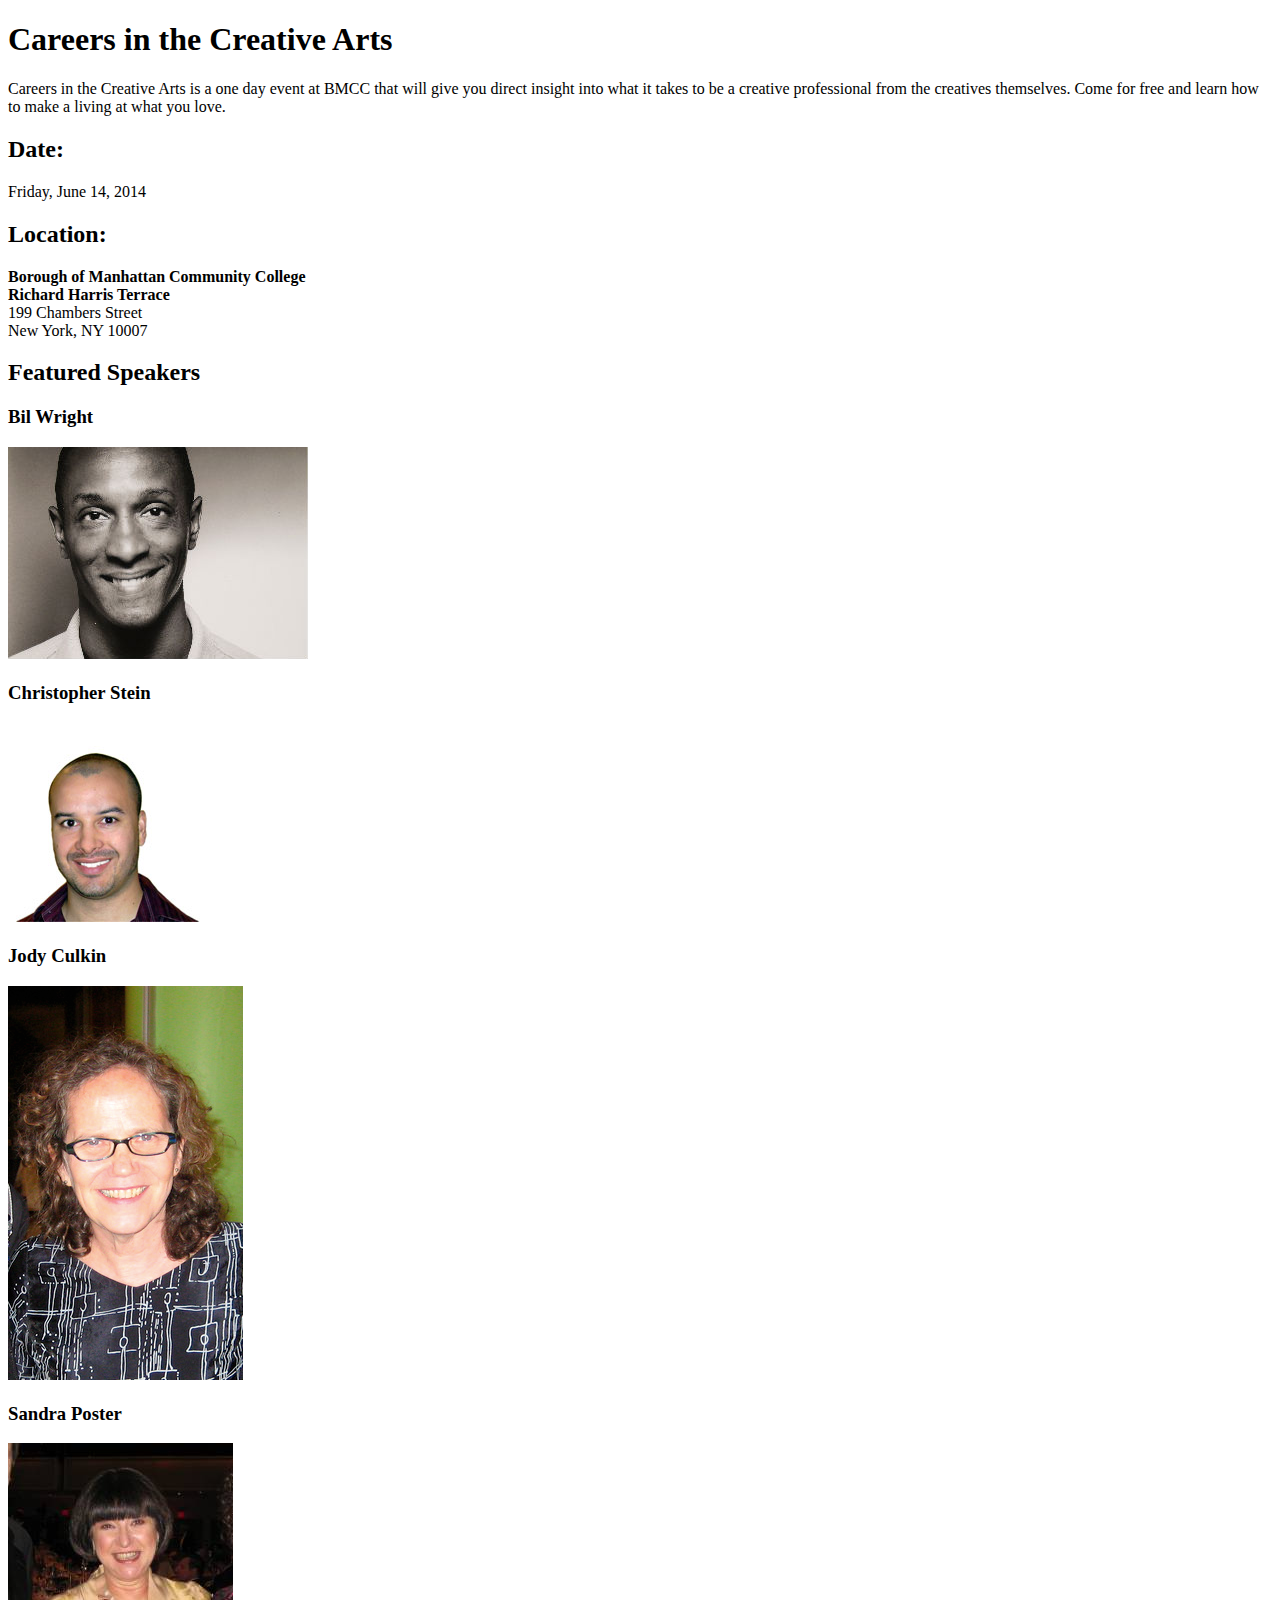
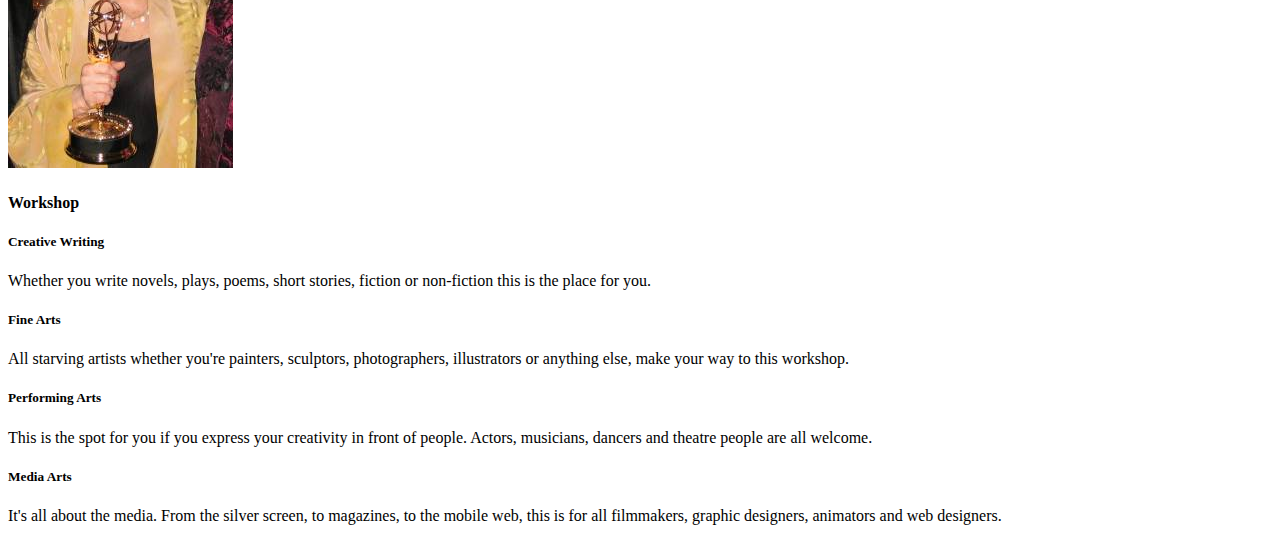
==== index.html @ 3017a3a6 "first version html" ====
<!doctype html>
<html>
<head>
<meta charset="utf-8">
<title>Careers in the Creative Arts</title>
</head>

<body>
<h1>Careers in the Creative Arts</h1>

<section id="intrduction" class="home">
<p>Careers in the Creative Arts is a one day event at BMCC that will give you direct insight into what it takes to be a creative professional from the creatives themselves. Come for free and learn how to make a living at what you love.</p>
</section>

<section id="date" class="home">
<h2>Date:</h2>
<p>Friday, June 14, 2014</p>
</section>

<section id="location" class="home">
<h2>Location:</h2>
<p><strong>Borough of Manhattan Community College</strong><br>
<strong>Richard Harris Terrace</strong><br>
199 Chambers Street<br>
New York, NY 10007</p>
</section>

<section id="speakers" class="home">
<h2>Featured Speakers</h2>

<div id="prof-wright" class="speaker">
<h3>Bil Wright</h3>
<img src="Speakers/images/BilWright.jpg">
</div>

<div id="prof-stein" class="speaker">
<h3>Christopher Stein</h3>
<img src="Speakers/images/ChrisStein.jpg">
</div>

<div id="prof-culkin" class="speaker">
<h3>Jody Culkin</h3>
<img src="Speakers/images/JodyCulkin.png">
</div>

<div id="prof-poster" class="speaker">
<h3>Sandra Poster</h3>
<img src="Speakers/images/SandraPosterwithEmmy2.JPG">
</div>

</section>

<h4>Workshop</h4>

<section id="creativewriting" class="workshop">
<h5>Creative Writing</h5>
<p>Whether you write novels, plays, poems, short stories, fiction or non-fiction this is the place for you.</p>
</section>

<section id="finearts" class="workshop">
<h5>Fine Arts</h5>
<p>All starving artists whether you're painters, sculptors, photographers, illustrators or anything else, make your way to this workshop.</p>
</section>

<section id="performingarts" class="workshop">
<h5>Performing Arts</h5>
<p>This is the spot for you if you express your creativity in front of people. Actors, musicians, dancers and theatre people are all welcome.</p>
</section>

<section id="mediaarts" class="workshop">
<h5>Media Arts</h5>
<p>It's all about the media. From the silver screen, to magazines, to the mobile web, this is for all filmmakers, graphic designers, animators and web designers.</p>
</section>

</body>
</html>
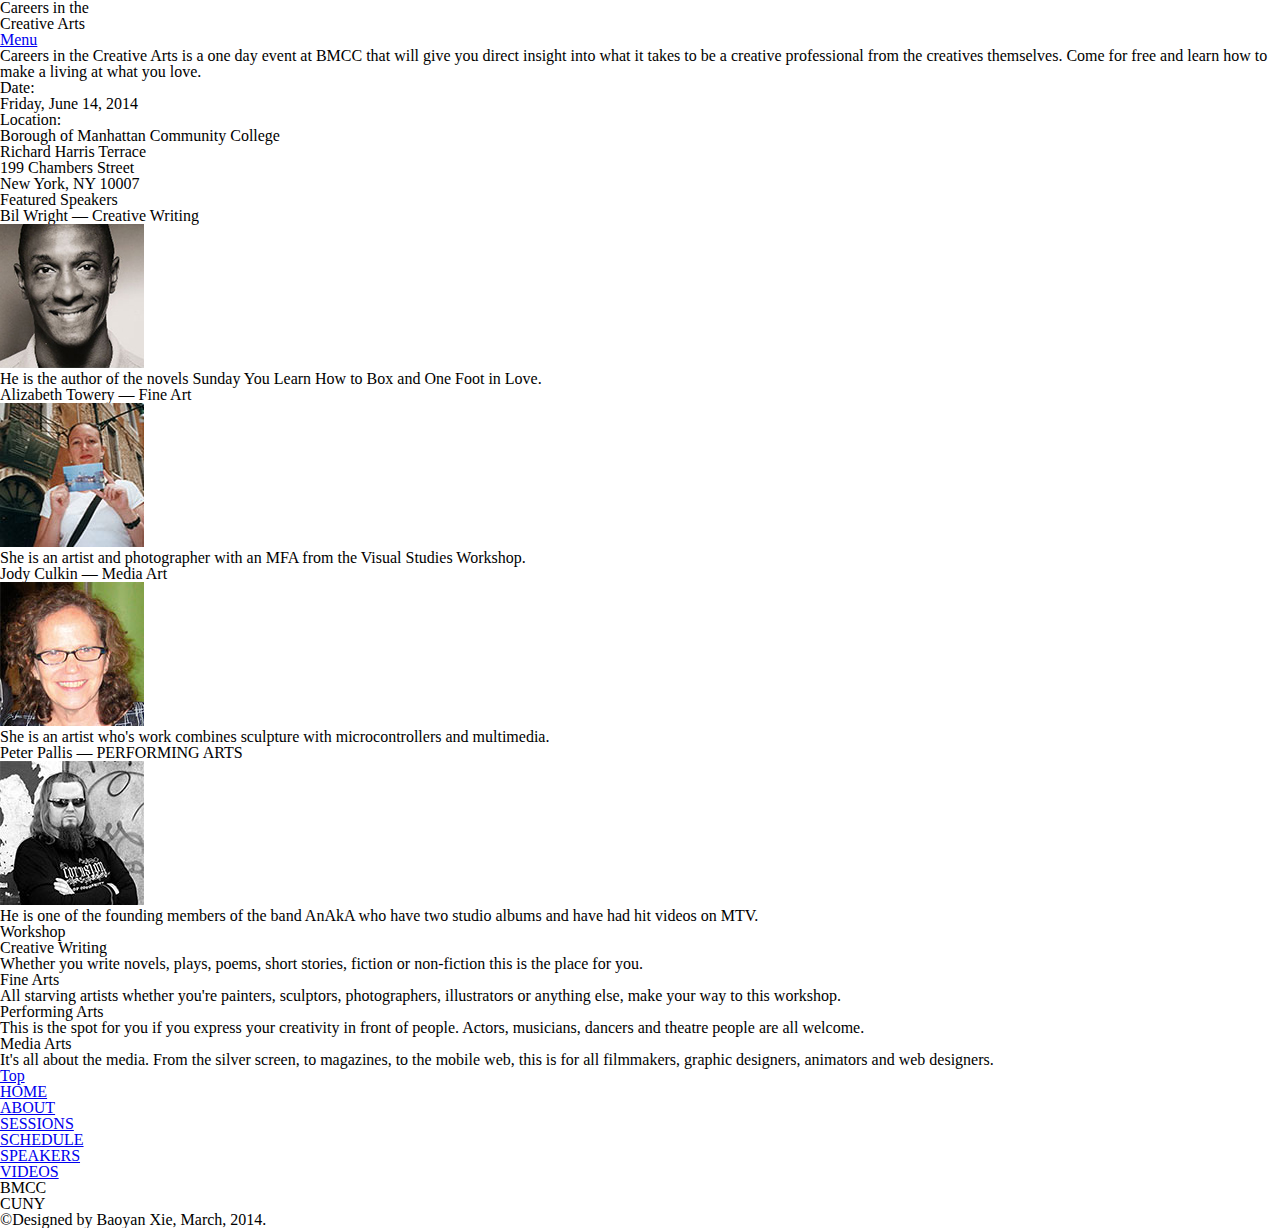
==== commit f7f5a699: "first draft (new modified)" ====
--- a/index.html
+++ b/index.html
@@ -3,74 +3,113 @@
 <head>
 <meta charset="utf-8">
 <title>Careers in the Creative Arts</title>
+<link rel="stylesheet" type="text/css" href="css/resetsheet.css">
+<link rel="stylesheet" type="text/css" href="css/index.css">
 </head>
 
 <body>
-<h1>Careers in the Creative Arts</h1>
+<div id="top"></div>
+<header>
+<h1>Careers in the <br>Creative Arts</h1>
+<div class="menu" id="menu-button">
+    <a href="#main_nav">Menu</a>
+    </div>
+</header>
 
 <section id="intrduction" class="home">
-<p>Careers in the Creative Arts is a one day event at BMCC that will give you direct insight into what it takes to be a creative professional from the creatives themselves. Come for free and learn how to make a living at what you love.</p>
-</section>
+<div class="info">
+<p><strong>Careers in the Creative Arts is a one day event at BMCC that will give you direct insight into what it takes to be a creative professional from the creatives themselves. Come for free and learn how to make a living at what you love.</strong></p>
+</div>
 
-<section id="date" class="home">
+<div class="info">
 <h2>Date:</h2>
 <p>Friday, June 14, 2014</p>
-</section>
+</div>
 
-<section id="location" class="home">
+<div class="info">
 <h2>Location:</h2>
-<p><strong>Borough of Manhattan Community College</strong><br>
-<strong>Richard Harris Terrace</strong><br>
+<p>Borough of Manhattan Community College<br>
+Richard Harris Terrace<br>
 199 Chambers Street<br>
 New York, NY 10007</p>
-</section>
+</div>
+</section><!--end id=intrduction-->
 
-<section id="speakers" class="home">
-<h2>Featured Speakers</h2>
+<section id="featuredspeakers" class="home">
+<h4>Featured Speakers</h4>
 
-<div id="prof-wright" class="speaker">
-<h3>Bil Wright</h3>
-<img src="Speakers/images/BilWright.jpg">
+<div class="speaker">
+<h3>Bil Wright<span> &mdash; Creative Writing</span></h3>
+<img src="images/bil wright.jpg">
+<p>He is the author of the novels Sunday You Learn How to Box and One Foot in Love.</p>
 </div>
 
-<div id="prof-stein" class="speaker">
-<h3>Christopher Stein</h3>
-<img src="Speakers/images/ChrisStein.jpg">
+<div class="speaker">
+<h3>Alizabeth Towery <span> &mdash; Fine Art</span></h3>
+<img src="images/towery.jpg">
+<p>She is an artist and photographer with an MFA from the Visual Studies Workshop.</p>
 </div>
 
-<div id="prof-culkin" class="speaker">
-<h3>Jody Culkin</h3>
-<img src="Speakers/images/JodyCulkin.png">
+<div class="speaker">
+<h3>Jody Culkin <span> &mdash; Media Art</span></h3>
+<img src="images/culkin.jpg">
+<p>She is an artist who's work combines sculpture with microcontrollers and multimedia.</p>
 </div>
 
-<div id="prof-poster" class="speaker">
-<h3>Sandra Poster</h3>
-<img src="Speakers/images/SandraPosterwithEmmy2.JPG">
+<div class="speaker1"><!--for special style setting-->
+<h3>Peter Pallis <span> &mdash; PERFORMING ARTS</span></h3>
+<img src="images/peter.jpg">
+<p>He is one of the founding members of the band AnAkA who have two studio albums and have had hit videos on MTV.</p>
+</div>
+</section><!--end id=featuredspeakers-->
+
+<section id="workshop" class="home">
+<h4>Workshop</h4>
+
+<div class="artItem">
+<h5>Creative Writing</h5>
+<p>Whether you write novels, plays, poems, short stories, fiction or non-fiction this is the place for you.</p>
 </div>
 
-</section>
-
-<h4>Workshop</h4>
-
-<section id="creativewriting" class="workshop">
-<h5>Creative Writing</h5>
-<p>Whether you write novels, plays, poems, short stories, fiction or non-fiction this is the place for you.</p>
-</section>
-
-<section id="finearts" class="workshop">
+<div class="artItem">
 <h5>Fine Arts</h5>
 <p>All starving artists whether you're painters, sculptors, photographers, illustrators or anything else, make your way to this workshop.</p>
-</section>
+</div>
 
-<section id="performingarts" class="workshop">
+<div class="artItem">
 <h5>Performing Arts</h5>
 <p>This is the spot for you if you express your creativity in front of people. Actors, musicians, dancers and theatre people are all welcome.</p>
-</section>
+</div>
 
-<section id="mediaarts" class="workshop">
+<div class="artItem">
 <h5>Media Arts</h5>
 <p>It's all about the media. From the silver screen, to magazines, to the mobile web, this is for all filmmakers, graphic designers, animators and web designers.</p>
-</section>
+</div>
+</section><!--end id=workshop-->
+
+<div class="top">
+	       <a href="#top">Top</a>
+           </div>
+           
+    <div class="container"> 
+    <nav id="main_nav" >
+      <ul>
+          <li><a href="index.html">HOME</a></li>
+          <li><a href="info.html">ABOUT</a></li>
+          <li><a href="sessions.html">SESSIONS</a></li>
+          <li><a href="schedule.html">SCHEDULE</a></li>
+          <li><a href="speakers.html">SPEAKERS</a></li>
+          <li><a href="videos.html">VIDEOS</a></li>
+       </ul>
+    </nav><!--end main_nav -->  
+ </div> <!-- end contanier -->
 
 </body>
+
+<footer>
+<div id="bmcc">
+<p><strong>BMCC<br>CUNY</strong></p>
+</div>
+<small>&copy;Designed by Baoyan Xie, March, 2014.</small>
+</footer>
 </html>
--- a/css/resetsheet.css
+++ b/css/resetsheet.css
@@ -0,0 +1,48 @@
+/* http://meyerweb.com/eric/tools/css/reset/ 
+   v2.0 | 20110126
+   License: none (public domain)
+*/
+
+html, body, div, span, applet, object, iframe,
+h1, h2, h3, h4, h5, h6, p, blockquote, pre,
+a, abbr, acronym, address, big, cite, code,
+del, dfn, em, img, ins, kbd, q, s, samp,
+small, strike, strong, sub, sup, tt, var,
+b, u, i, center,
+dl, dt, dd, ol, ul, li,
+fieldset, form, label, legend,
+table, caption, tbody, tfoot, thead, tr, th, td,
+article, aside, canvas, details, embed, 
+figure, figcaption, footer, header, hgroup, 
+menu, nav, output, ruby, section, summary,
+time, mark, audio, video {
+	margin: 0;
+	padding: 0;
+	border: 0;
+	font-size: 100%;
+	font: inherit;
+	vertical-align: baseline;
+}
+/* HTML5 display-role reset for older browsers */
+article, aside, details, figcaption, figure, 
+footer, header, hgroup, menu, nav, section {
+	display: block;
+}
+body {
+	line-height: 1;
+}
+ol, ul {
+	list-style: none;
+}
+blockquote, q {
+	quotes: none;
+}
+blockquote:before, blockquote:after,
+q:before, q:after {
+	content: '';
+	content: none;
+}
+table {
+	border-collapse: collapse;
+	border-spacing: 0;
+}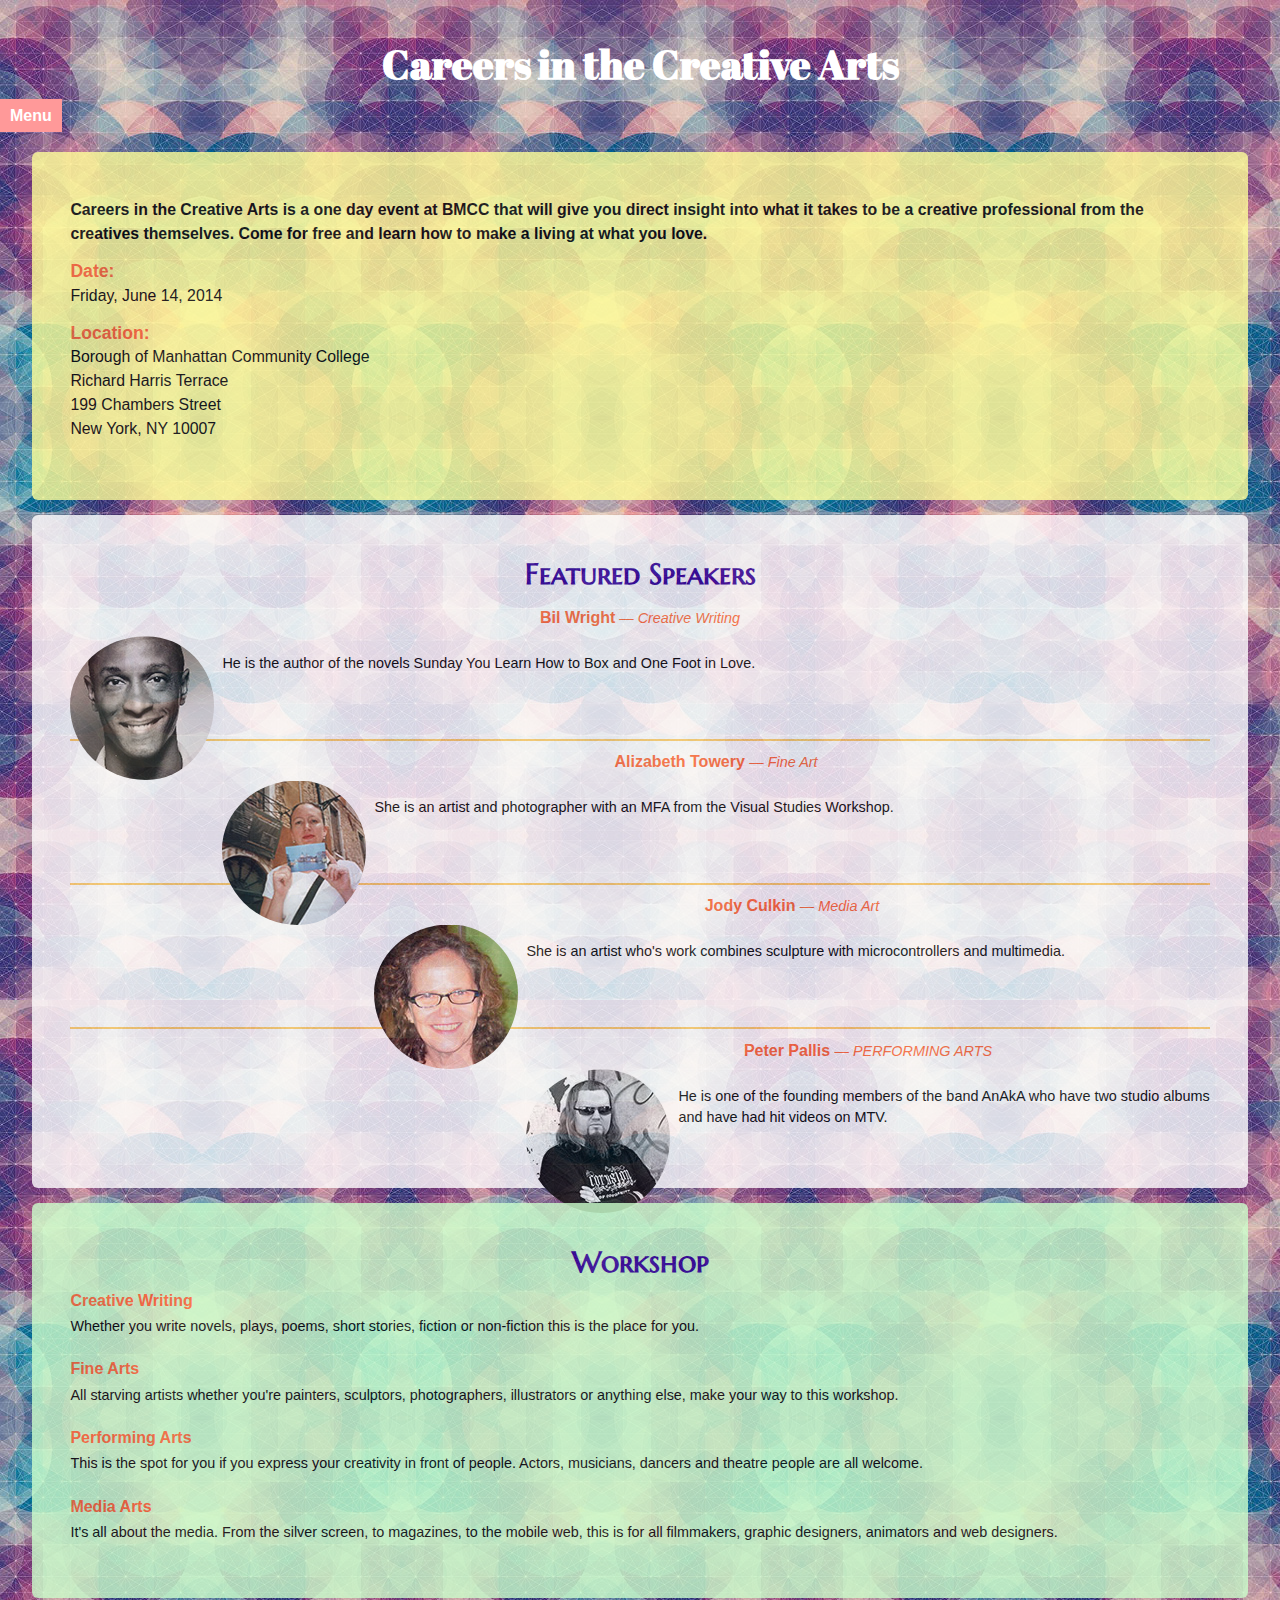
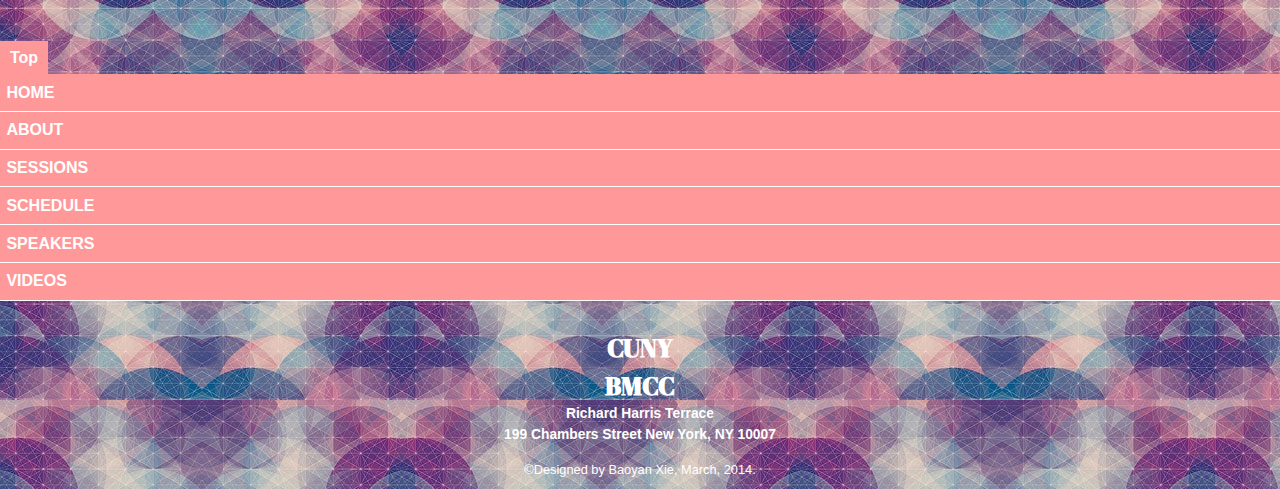
==== commit c5131f73: "final version" ====
--- a/index.html
+++ b/index.html
@@ -5,12 +5,14 @@
 <title>Careers in the Creative Arts</title>
 <link rel="stylesheet" type="text/css" href="css/resetsheet.css">
 <link rel="stylesheet" type="text/css" href="css/index.css">
+<link href='http://fonts.googleapis.com/css?family=Abril+Fatface' rel='stylesheet' type='text/css'>
+<link href='http://fonts.googleapis.com/css?family=Marcellus+SC' rel='stylesheet' type='text/css'>
 </head>
 
 <body>
 <div id="top"></div>
 <header>
-<h1>Careers in the <br>Creative Arts</h1>
+<h1>Careers in the Creative Arts</h1>
 <div class="menu" id="menu-button">
     <a href="#main_nav">Menu</a>
     </div>
@@ -40,7 +42,7 @@
 
 <div class="speaker">
 <h3>Bil Wright<span> &mdash; Creative Writing</span></h3>
-<img src="images/bil wright.jpg">
+<img src="images/bil-wright.jpg">
 <p>He is the author of the novels Sunday You Learn How to Box and One Foot in Love.</p>
 </div>
 
@@ -56,7 +58,7 @@
 <p>She is an artist who's work combines sculpture with microcontrollers and multimedia.</p>
 </div>
 
-<div class="speaker1"><!--for special style setting-->
+<div class="speakerlast"><!--for different style setting-->
 <h3>Peter Pallis <span> &mdash; PERFORMING ARTS</span></h3>
 <img src="images/peter.jpg">
 <p>He is one of the founding members of the band AnAkA who have two studio albums and have had hit videos on MTV.</p>
@@ -108,8 +110,14 @@
 
 <footer>
 <div id="bmcc">
-<p><strong>BMCC<br>CUNY</strong></p>
+<p><strong>CUNY<br>BMCC</strong></p>
 </div>
+
+<div id="address">
+<p>Richard Harris Terrace<br>
+   199 Chambers Street New York, NY 10007</p>
+ </div>
+
 <small>&copy;Designed by Baoyan Xie, March, 2014.</small>
 </footer>
 </html>
--- a/css/index.css
+++ b/css/index.css
@@ -0,0 +1,197 @@
+@charset "utf-8";
+/* CSS Document */
+
+/* apply a natural box layout model to all elements */
+*, *:before, *:after {
+-moz-box-sizing: border-box; 
+-webkit-box-sizing: border-box; 
+box-sizing: border-box;
+}
+
+/* make images and video elements responsive */
+img,video{width: auto; max-width: 100%; height: auto; margin: 0 auto 1em;}
+
+body{
+	width:100%;
+	margin:0 auto;
+	line-height:1.5;
+	font-family:Arial, Helvetica, sans-serif;
+	background-image:url(../images/00.jpg);
+}
+p{
+	font-size:0.9em;
+	padding-top:0.5em;
+	line-height:1.5em;
+}
+header h1{
+	text-align:center;
+	font-weight:bold;
+	padding-top:1em;
+	font-size:2.5em;
+	color:#fff;
+	line-height:1.2em;
+	font-family:'Abril Fatface'; 
+}
+
+/*---------------------------------
+body styles
+---------------------------------*/
+.home{
+	width:95%;
+	/* margin:0 auto; */
+	margin-left:auto;
+	margin-right:auto;
+	margin-bottom:15px;
+	padding:3% 3%;
+	opacity:0.8;
+	border-radius:6px;
+}
+h4{
+	text-align:center;
+	font-weight:900;
+	font-size:1.8em;
+	font-family: 'Marcellus SC', serif;
+	color:#309;
+}
+
+/* intrduction page*/
+#intrduction{
+    background-color:#FF9;
+	font-size:1.1em;		
+}
+strong{
+	font-weight:900;
+}
+.info{
+	padding-bottom:1.2em;
+}
+h2{
+	font-weight:900;
+	line-height:0.5em;
+	color:#f63;
+}
+
+/*featuredspeakers page*/
+#featuredspeakers{
+	background-color:#FFF;
+}
+#featuredspeakers p{
+	padding-top:1.6em;
+}
+.speaker{
+	padding-top:0.6em;
+	padding-bottom:4em;
+    border-bottom:2px solid #FC6;
+}
+.speakerlast{
+	padding-top:0.6em;
+	padding-bottom:1.3em;
+}
+img{
+	float:left;
+	padding-top:0.4em;
+	padding-right:0.5em;
+	border-radius:5em;
+}
+h3{
+	color:#f63;
+	font-weight:900;
+	text-align:center;
+}
+span{
+	font-style:italic;
+	font-size:0.9em;
+	font-weight:500;
+}
+
+/*workshop page*/
+#workshop{
+	background-color:#CFC;
+}
+h5{
+	color:#f63;
+	font-weight:900;
+	line-height:1em;
+}
+.artItem{
+	padding-bottom:1em;
+	padding-top:0.5em;
+}
+
+
+/*----------------------------
+footer styles
+-----------------------------*/
+footer{
+	text-align:center;
+	font-size:0.8em;
+	color:#fff;
+	margin-bottom:0.8em;
+}
+#bmcc{
+	font-size:2.2em;
+	font-weight:bold;
+	margin-top:0.5em;
+	font-family:'Abril Fatface'; 
+}
+#address{
+	font-size: 1.2em;
+	font-weight:bold;
+	margin-top:-0.5em;
+	margin-bottom:1em;
+}
+
+
+/* ---------------------------------
+Navigation Styles
+----------------------------------- */
+#main_nav{
+  clear:both;
+}  
+
+#main_nav ul{
+  list-style: none;
+}
+
+#main_nav li a{
+  display:block;
+  color:#FFF;
+  background-color:#F99;
+  text-transform: uppercase;
+  padding: 0.4em; /* 10/16 */
+  text-decoration:none;
+  border-bottom:1px solid;
+  font-weight:800; 
+}
+
+#main_nav li a:hover{
+  color:#ff9840;
+  background-color: #fff;
+}
+  
+/* menu button */
+.menu a{
+  padding:0.5em 0.625em; /*10/16 */
+  background-color:#F99;
+  color:#fff;
+  text-decoration:none;
+  font-weight:800;
+}
+#menu-button{
+	margin-bottom:1.5em;
+	margin-top:1em;
+}
+.top a{
+  padding:0.5em 0.625em; /*10/16 */
+  background-color:#F99;
+  color:#fff;
+  text-decoration:none;
+  font-weight:800;
+}
+.top{
+	margin-top:3em;
+	margin-bottom:-0.75em;
+}
+.container{
+	margin-top:1em;
+}